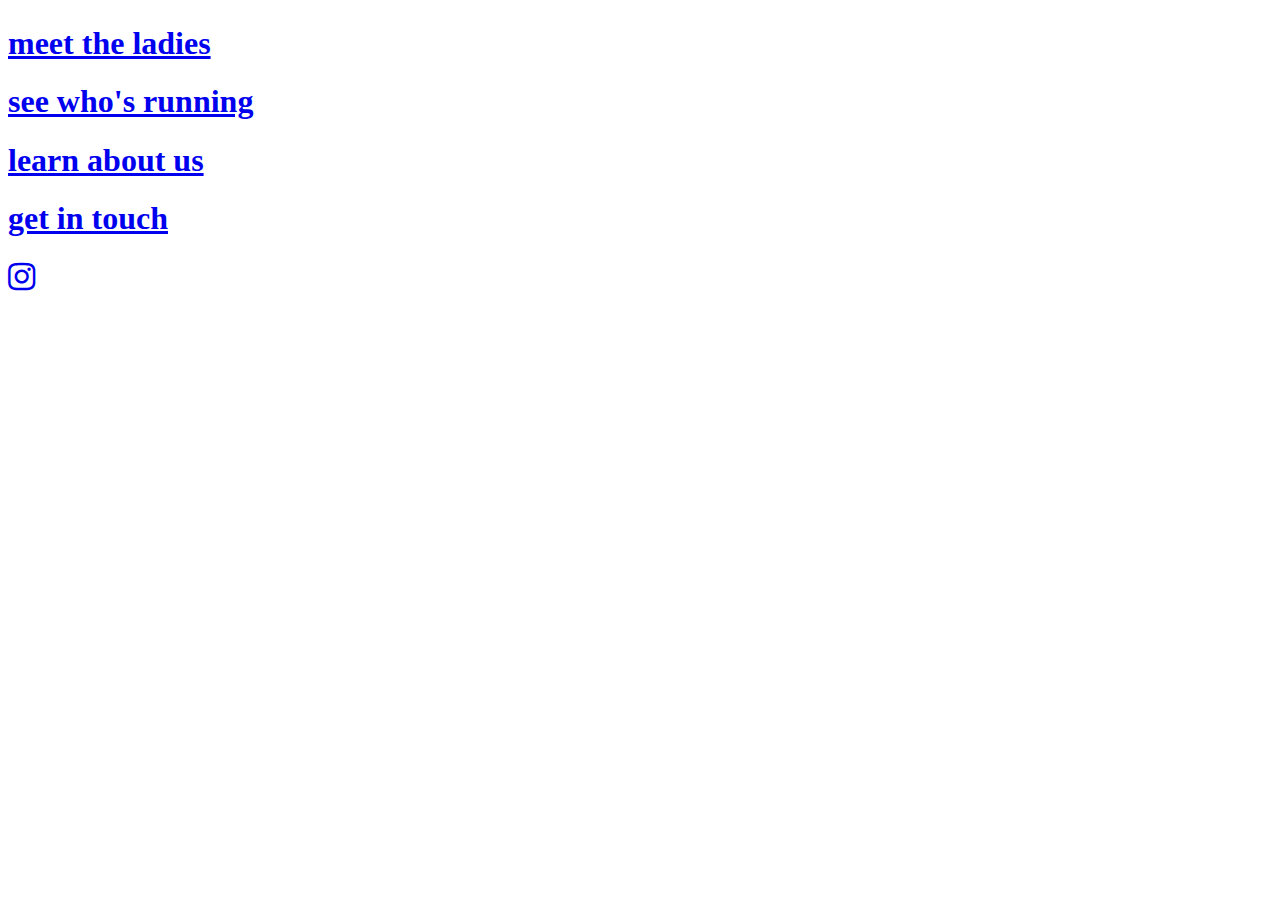
==== index.html @ df2f3a1b "Update index.html" ====
<!DOCTYPE html>
<html>
<head>
    <meta charset="utf-8">
    <meta http-equiv="X-UA-Compatible" content="IE=edge">
    <meta name="viewport" content="width=device-width, initial-scale=1">
    <title>Stepwise Farm - Thoroughbred Racing</title>

	<link href="https://fonts.googleapis.com/css?family=Droid+Serif|Goudy+Bookletter+1911" rel="stylesheet">
  <link href="https://fonts.googleapis.com/css?family=Open+Sans" rel="stylesheet">
	<link href="https://fonts.googleapis.com/css?family=Quicksand" rel="stylesheet">
    <link rel="stylesheet" href="http://maxcdn.bootstrapcdn.com/font-awesome/4.6.0/css/font-awesome.min.css">
    <link rel="stylesheet" href="assets/css/styles.css">

</head>

<body>

	<header>
  <h6>
    <h5><a href="#"></a></h5>
  <h6>
	</header>


	<section class="splash">
		<div class="background-image"></div>
		<h1><a href="horses.html">meet the ladies</a></h1>
    <h1><a href="news.html">see who's running</a></h1>
    <h1><a href="about.html">learn about us</a></h1>
    <h1><a href="contact.html">get in touch</a></h1>
    <h1><a href="#"><i class="fa fa-instagram"></i></a></h1>
		<!-- <h3>Since 1990</h3>
		<a href="http://tutorialzine.com/2016/06/freebie-landing-page-template-with-flexbox/" class="btn">Download it Here</a> -->

	</section>


</body>

</html>
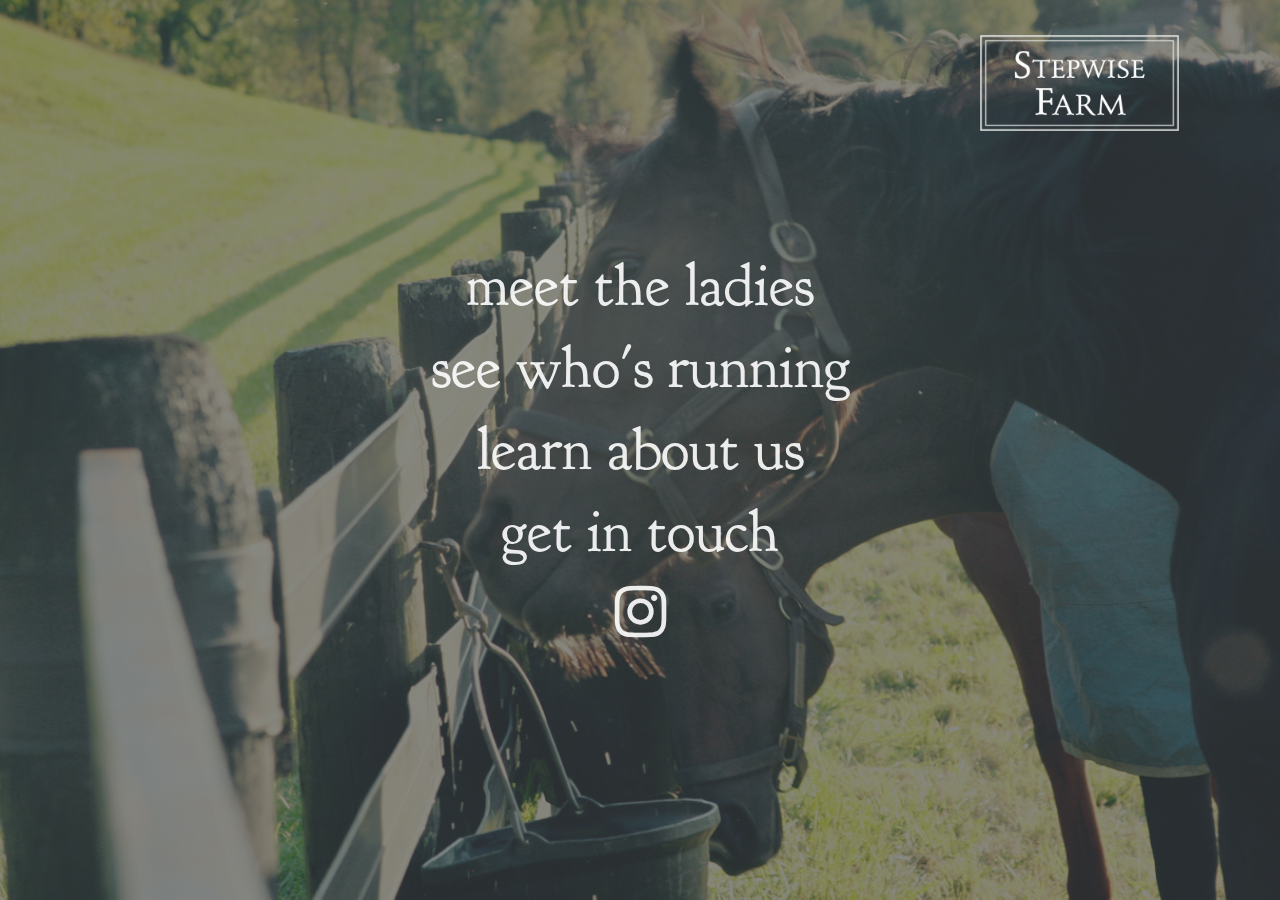
==== commit 63b44984: "Update index.html" ====
--- a/index.html
+++ b/index.html
@@ -19,7 +19,7 @@
 	<header>
   <h6>
     <h5><a href="#"></a></h5>
-  <h6>
+  </h6>
 	</header>
 
 
@@ -29,7 +29,7 @@
     <h1><a href="news.html">see who's running</a></h1>
     <h1><a href="about.html">learn about us</a></h1>
     <h1><a href="contact.html">get in touch</a></h1>
-    <h1><a href="#"><i class="fa fa-instagram"></i></a></h1>
+    <h1><a href="https://www.instagram.com/stepwisefarm/"><i class="fa fa-instagram"></i></a></h1>
 		<!-- <h3>Since 1990</h3>
 		<a href="http://tutorialzine.com/2016/06/freebie-landing-page-template-with-flexbox/" class="btn">Download it Here</a> -->
 
--- a/assets/css/styles.css
+++ b/assets/css/styles.css
@@ -0,0 +1,575 @@
+/*-------------
+ 	General
+-------------*/
+
+*{
+	margin: 0;
+	padding: 0;
+	box-sizing: border-box;
+}
+
+html{
+	font: normal 16px sans-serif;
+	color: #555;
+}
+
+ul, nav{
+	list-style: none;
+}
+
+a{
+	text-decoration: none;
+	color: inherit;
+	cursor: pointer;
+
+	opacity: 0.9;
+}
+
+a:hover{
+	opacity: 1;
+}
+
+a.btn{
+	color: #fff;
+	border-radius: 4px;
+	text-transform: uppercase;
+	background-color: #414a4f;
+	font-weight: 800;
+	text-align: center;
+}
+
+hr{
+	width: 150px;
+	height: 2px;
+	background-color: #414a4f;
+	border: 0;
+	margin-bottom: 40px;
+}
+
+section{
+	display: flex;
+	flex-direction: column;
+	align-items: center;
+
+	padding: 50px 25px;
+}
+
+@media (max-width: 1000px){
+
+	section{
+		padding: 100px 50px;
+	}
+
+}
+
+@media (max-width: 600px){
+
+	section{
+		padding: 80px 30px;
+	}
+
+}
+
+section h3.title{
+	color: #414a4f;
+	text-transform: capitalize;
+	font: bold 32px 'Open Sans', sans-serif;
+	margin-bottom: 35px;
+	text-align: center;
+}
+
+section p{
+	max-width: 800px;
+	text-align: center;
+	margin-bottom: 35px;
+	padding: 0 20px;
+	line-height: 2;
+}
+
+ul.grid{
+	width: 100%;
+	display: flex;
+	flex-wrap: wrap;
+	justify-content: center;
+}
+
+
+/*-------------
+ 	Header
+-------------*/
+
+header{
+	position: absolute;
+	top: 0;
+	left: 0;
+	z-index: 10;
+	width: 100%;
+	display: flex;
+	justify-content: space-between;
+	align-items: center;
+	color: #fff;
+	padding: 35px 100px 0;
+	font-family: 'Goudy Bookletter 1911', serif;
+
+}
+
+header h6 {
+	flex-direction: column;
+}
+
+header h5{
+	background-image: url('../img/logo.png');
+	-webkit-filter: invert(100%);
+	min-height: 96.4px;
+	min-width: 200px;
+	background-size: contain;
+	background-repeat: no-repeat;
+}
+
+header h2{
+	background-image: url('../img/logo.png');
+	-webkit-filter: invert(100%);
+	min-height: 48.2px;
+	min-width: 100px;
+	background-size: contain;
+	background-repeat: no-repeat;
+}
+
+header nav{
+	display: flex;
+}
+
+header nav li{
+	margin: 0 15px;
+
+}
+
+header nav li:first-child{
+	margin-left: 0;
+}
+
+header nav li:last-child{
+	margin-right: 0;
+}
+
+
+
+@media (max-width: 1000px){
+	header{
+		padding: 20px 50px;
+	}
+}
+
+
+@media (max-width: 700px){
+	header{
+		flex-direction: column;
+	}
+
+	header h2{
+		margin-bottom: 15px;
+	}
+}
+
+/*----------------
+ 	splash Section
+----------------*/
+
+.splash{
+	position: relative;
+	justify-content: center;
+	min-height: 100vh;
+	color: #fff;
+	text-align: center;
+}
+
+.splash .background-image{
+	background-image: url('../img/splash.png');
+	position: absolute;
+	top: 0;
+	left: 0;
+	width: 100%;
+	height: 100%;
+	background-size: cover;
+	background-color: #fff;
+	z-index: -1;
+}
+
+.splash .background-image:after{
+	content: '';
+	position: absolute;
+	top: 0;
+	left: 0;
+	width: 100%;
+	height: 100%;
+	background-color: #414a4f;
+	opacity: 0.6;
+}
+
+.splash h1{
+	font: 60px 'Goudy Bookletter 1911', serif;
+	font-family:
+	margin-bottom: 15px;
+}
+
+.splash h3{
+	font: normal 28px 'Open Sans', sans-serif;
+	margin-bottom: 40px;
+}
+
+.splash a.btn{
+	padding: 20px 46px;
+}
+
+@media (max-width: 800px){
+
+	.splash{
+		min-height: 600px;
+	}
+
+	.splash h1{
+		font-size: 48px;
+	}
+
+	.splash h3{
+		font-size: 24px;
+	}
+
+	.splash a.btn{
+		padding: 15px 40px;
+	}
+
+}
+
+/*----------------
+ 	Hero Section
+----------------*/
+
+.hero{
+	position: relative;
+	justify-content: center;
+	min-height: 30vh;
+	color: #fff;
+	text-align: center;
+}
+
+.hero .background-image{
+	background-image: url('../img/hero.png');
+	position: absolute;
+	top: 0;
+	left: 0;
+	width: 100%;
+	height: 100%;
+	background-size: cover;
+	background-repeat: no-repeat;
+	background-color: #414a4f;
+	z-index: -1;
+}
+
+.hero .background-image:after{
+	content: '';
+	position: absolute;
+	top: 0;
+	left: 0;
+	width: 100%;
+	height: 100%;
+	background-color: #414a4f;
+	opacity: 0.6;
+}
+
+.hero h1{
+	font: 60px 'Goudy Bookletter 1911', serif;
+	font-family:
+	margin-bottom: 15px;
+}
+
+.hero h3{
+	font: normal 28px 'Open Sans', sans-serif;
+	margin-bottom: 40px;
+}
+
+.hero a.btn{
+	padding: 20px 46px;
+}
+
+@media (max-width: 800px){
+
+	.hero{
+		min-height: 600px;
+	}
+
+	.hero h1{
+		font-size: 48px;
+	}
+
+	.hero h3{
+		font-size: 24px;
+	}
+
+	.hero a.btn{
+		padding: 15px 40px;
+	}
+
+}
+
+
+
+/*--------------------
+ 	Our Work Section
+---------------------*/
+
+.оur-work{
+	background-color: #fff;
+}
+
+.our-work .grid li{
+	padding: 20px;
+	height: 350px;
+	border-radius: 3px;
+
+	background-clip: content-box;
+	background-size: cover;
+	background-position: center;
+	background-color: #fff;
+}
+
+.our-work .grid li.small{
+	flex-basis: 40%;
+}
+
+.our-work .grid li.large{
+	flex-basis: 60%;
+}
+
+.our-work .grid li.xlarge{
+	flex-basis: 80%;
+	height: auto;
+}
+
+
+@media (max-width: 1000px){
+
+	.our-work .grid li.small,
+	.our-work .grid li.large,
+	.our-work .grid li.xlarge{
+		flex-basis: 100%;
+	}
+
+}
+
+
+/*----------------------
+ 	Features Section
+----------------------*/
+
+.features{
+	background-color: #f7f7f7;
+}
+
+.features .grid li{
+	padding: 0 30px;
+	flex-basis: 33%;
+	text-align: center;
+}
+
+.features .grid li i{
+    font-size: 50px;
+    color: #414a4f;
+    margin-bottom: 25px;
+}
+
+.features .grid li h4{
+	color: #555;
+    font-size: 20px;
+    margin-bottom: 25px;
+}
+
+.features .grid li p{
+    margin: 0;
+}
+
+@media (max-width: 1000px){
+
+	.features .grid li{
+		flex-basis: 70%;
+		margin-bottom: 65px;
+	}
+
+	.features .grid li:last-child{
+		margin-bottom: 0;
+	}
+
+}
+
+
+@media (max-width: 600px){
+
+	.features .grid li{
+		flex-basis: 100%;
+	}
+
+}
+
+
+
+/*--------------------
+ 	Reviews Section
+--------------------*/
+
+.reviews{
+	background-color: #fff;
+}
+
+.reviews .quote{
+	text-align: center;
+	width: 80%;
+    font-size: 22px;
+    font-weight: 300;
+    line-height: 1.5;
+    margin-bottom: 20px;
+    padding: 0;
+}
+
+.reviews .author{
+    font-size: 18px;
+    margin-bottom: 50px;
+}
+
+.reviews .author:last-child{
+    margin-bottom: 0;
+}
+
+@media (max-width: 1000px){
+
+	.reviews .quote{
+		font-size: 20px;
+	}
+
+	.reviews .author{
+	    font-size: 16px;
+	}
+
+}
+
+
+
+/*---------------------
+ 	Contact Section
+---------------------*/
+
+.contact{
+	background-color: #f7f7f7;
+}
+
+.contact form{
+	display: flex;
+	align-items: center;
+	justify-content: center;
+	flex-wrap: wrap;
+
+	max-width: 800px;
+	width: 80%;
+}
+
+.contact form input{
+	padding: 15px;
+	flex: 1;
+	/* margin-right: 30px; */
+	font-size: 18px;
+	color: #555;
+}
+
+.contact form textarea{
+	padding: 15px;
+	flex: 1;
+	/* margin-right: 30px; */
+	font-size: 18px;
+	color: #555;
+}
+
+.contact form .btn{
+	padding: 18px 42px;
+	margin-top: 20px;
+}
+
+
+@media (max-width: 2000px){
+
+	.contact form input{
+		flex-basis: 100%;
+		margin: 0 0 20px 0;
+	}
+	.contact form textarea{
+		flex-basis: 100%;
+		margin: 0 0 40px 0;
+	}
+
+}
+
+
+
+
+/*-------------
+ 	Footer
+-------------*/
+
+footer{
+	display: flex;
+	flex-direction: column;
+	align-items: center;
+	text-align: center;
+	color: #fff;
+	background-color: #4c563c;
+	padding: 30px 0;
+}
+
+footer ul{
+	display: flex;
+	margin-bottom: 25px;
+	font-size: 32px;
+}
+
+footer ul li{
+	margin: 0 8px;
+	background-image: url(../img/silks.png);
+	background-repeat: no-repeat;
+}
+
+footer ul li:first-child{
+	margin-left: 0;
+}
+
+footer ul li:last-child{
+	margin-right: 0;
+}
+
+footer p{
+	text-transform: uppercase;
+	font-size: 14px;
+	color: rgba(255,255,255,0.6);
+	margin-bottom: 10px;
+}
+
+footer p a{
+	color: #fff;
+}
+
+footer img{
+	height: 50px;
+	width: 50px;
+}
+
+@media (max-width: 700px){
+
+	footer{
+		padding: 80px 15px;
+	}
+
+}
+
+
+/* -- Demo ads -- */
+
+@media (max-width: 1200px) {
+	#bsaHolder{ display:none;}
+}
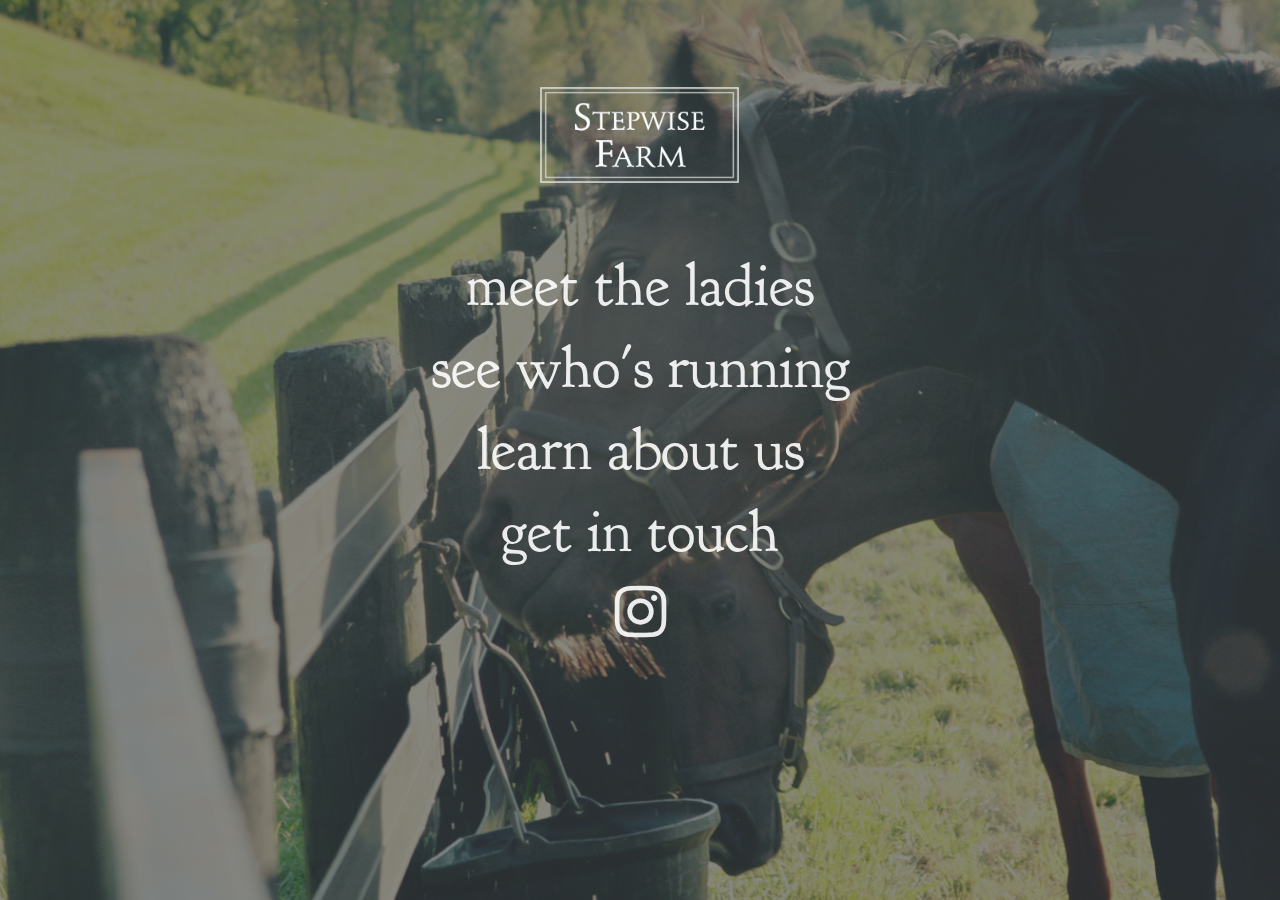
==== commit 053f07ba: "Update index.html" ====
--- a/index.html
+++ b/index.html
@@ -17,11 +17,10 @@
 <body>
 
 	<header>
-  <h6>
-    <h5><a href="#"></a></h5>
-  </h6>
+    <div class="splashcenter">
+      <h5><a href="#"></a></h5>
+    </div>
 	</header>
-
 
 	<section class="splash">
 		<div class="background-image"></div>
@@ -30,9 +29,6 @@
     <h1><a href="about.html">learn about us</a></h1>
     <h1><a href="contact.html">get in touch</a></h1>
     <h1><a href="https://www.instagram.com/stepwisefarm/"><i class="fa fa-instagram"></i></a></h1>
-		<!-- <h3>Since 1990</h3>
-		<a href="http://tutorialzine.com/2016/06/freebie-landing-page-template-with-flexbox/" class="btn">Download it Here</a> -->
-
 	</section>
 
 
--- a/assets/css/styles.css
+++ b/assets/css/styles.css
@@ -113,8 +113,13 @@
 
 }
 
-header h6 {
+header .splashcenter {
 	flex-direction: column;
+	display: flex;
+	width: 100%;
+	height: 200px;
+	align-items: center;
+	justify-content: center;
 }
 
 header h5{
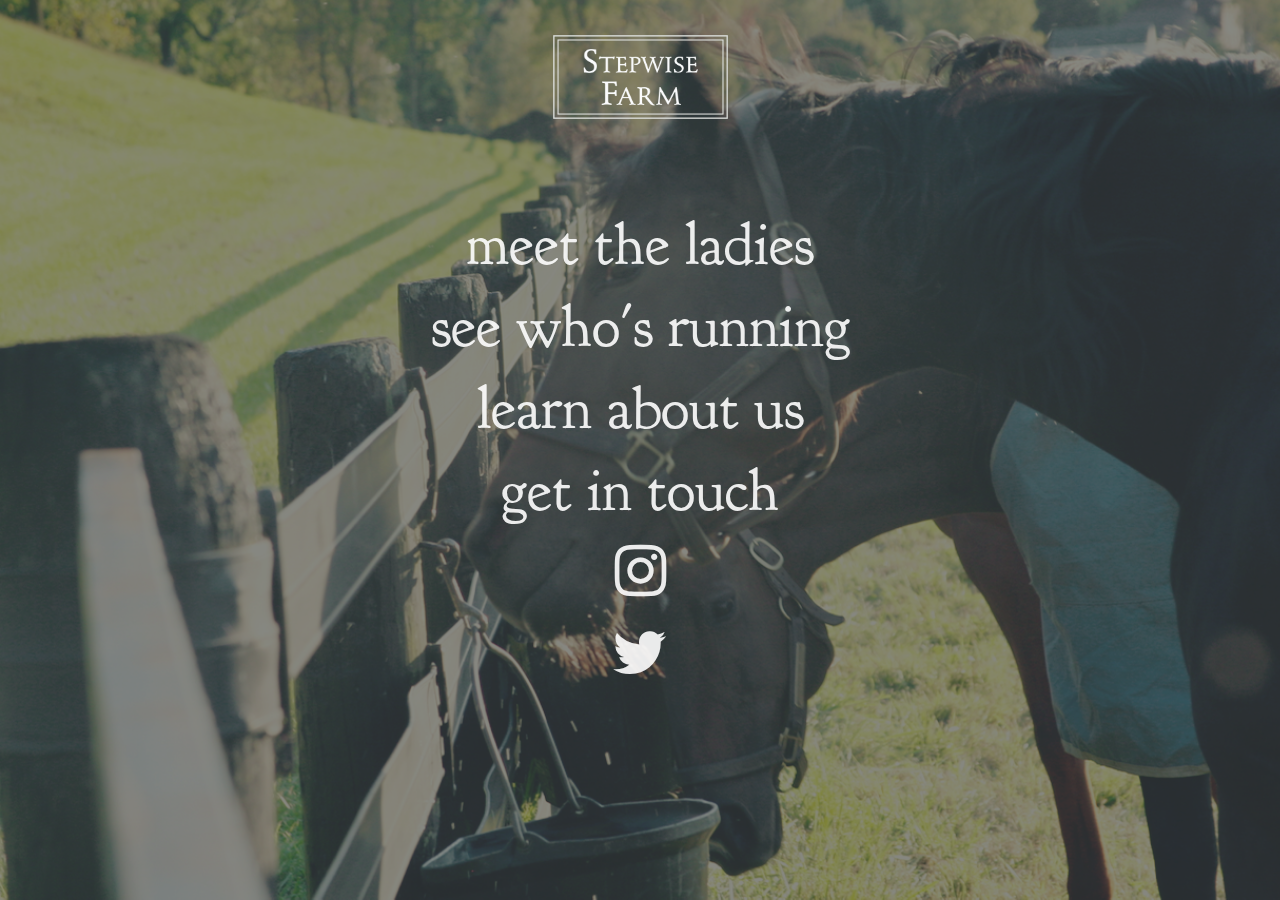
==== commit 7555971f: "Update index.html" ====
--- a/index.html
+++ b/index.html
@@ -6,9 +6,9 @@
     <meta name="viewport" content="width=device-width, initial-scale=1">
     <title>Stepwise Farm - Thoroughbred Racing</title>
 
-	<link href="https://fonts.googleapis.com/css?family=Droid+Serif|Goudy+Bookletter+1911" rel="stylesheet">
-  <link href="https://fonts.googleapis.com/css?family=Open+Sans" rel="stylesheet">
-	<link href="https://fonts.googleapis.com/css?family=Quicksand" rel="stylesheet">
+	  <link href="https://fonts.googleapis.com/css?family=Droid+Serif|Goudy+Bookletter+1911" rel="stylesheet">
+    <link href="https://fonts.googleapis.com/css?family=Open+Sans" rel="stylesheet">
+	  <link href="https://fonts.googleapis.com/css?family=Quicksand" rel="stylesheet">
     <link rel="stylesheet" href="http://maxcdn.bootstrapcdn.com/font-awesome/4.6.0/css/font-awesome.min.css">
     <link rel="stylesheet" href="assets/css/styles.css">
 
@@ -28,7 +28,8 @@
     <h1><a href="news.html">see who's running</a></h1>
     <h1><a href="about.html">learn about us</a></h1>
     <h1><a href="contact.html">get in touch</a></h1>
-    <h1><a href="https://www.instagram.com/stepwisefarm/"><i class="fa fa-instagram"></i></a></h1>
+    <h1><a href="https://www.instagram.com/stepwisefarm/" target="_blank"><i class="fa fa-instagram"></i></a></h1>
+    <h1><a href="https://www.twitter.com/stepwisefarm/" target="_blank"><i class="fa fa-twitter"></i></a></h1>
 	</section>
 
 
--- a/assets/css/styles.css
+++ b/assets/css/styles.css
@@ -117,7 +117,7 @@
 	flex-direction: column;
 	display: flex;
 	width: 100%;
-	height: 200px;
+	height: 100%;
 	align-items: center;
 	justify-content: center;
 }
@@ -125,8 +125,8 @@
 header h5{
 	background-image: url('../img/logo.png');
 	-webkit-filter: invert(100%);
-	min-height: 96.4px;
-	min-width: 200px;
+	min-height: 85px;
+	min-width: 175px;
 	background-size: contain;
 	background-repeat: no-repeat;
 }
@@ -476,7 +476,7 @@
 	width: 80%;
 }
 
-.contact form input{
+.contact input[type="text"]{
 	padding: 15px;
 	flex: 1;
 	/* margin-right: 30px; */
@@ -492,23 +492,34 @@
 	color: #555;
 }
 
-.contact form .btn{
+
+@media (max-width: 2000px){
+
+	.contact input[type="text"]{
+		flex-basis: 100%;
+		margin: 0 0 20px 0;
+		border-style: inset;
+		border-width: 1px;
+	}
+	.contact form textarea{
+		flex-basis: 100%;
+		margin: 0 0 20px 0;
+		border-style: inset;
+		border-width: 1px;
+	}
+
+}
+
+.contact input[type="submit"]{
 	padding: 18px 42px;
 	margin-top: 20px;
-}
-
-
-@media (max-width: 2000px){
-
-	.contact form input{
-		flex-basis: 100%;
-		margin: 0 0 20px 0;
-	}
-	.contact form textarea{
-		flex-basis: 100%;
-		margin: 0 0 40px 0;
-	}
-
+	color: #fff;
+	border-radius: 4px;
+	text-transform: uppercase;
+	background-color: #414a4f;
+	font-weight: 800;
+	text-align: center;
+	border: none;
 }
 
 
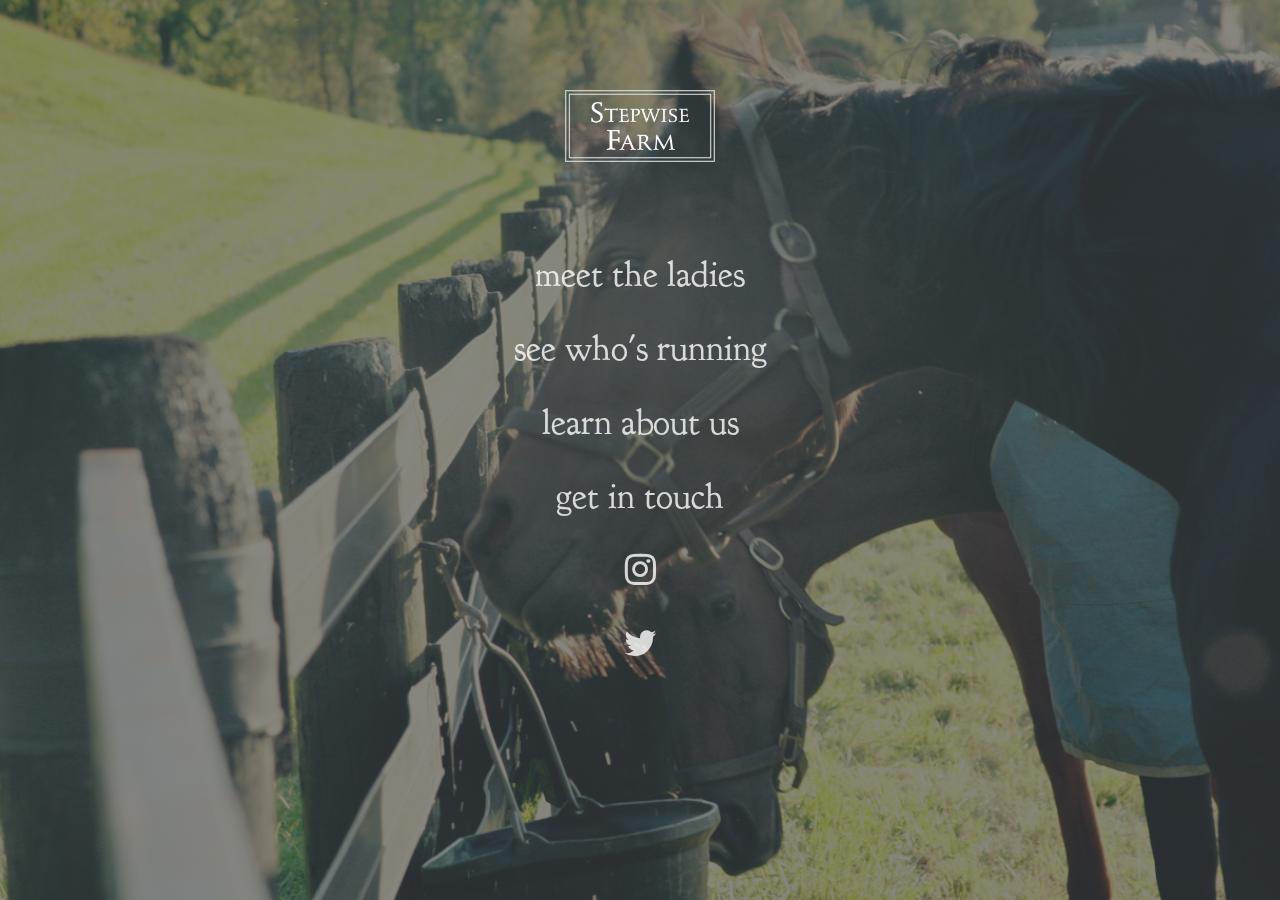
==== commit 7e8dd3cd: "Update index.html" ====
--- a/index.html
+++ b/index.html
@@ -18,18 +18,20 @@
 
 	<header>
     <div class="splashcenter">
-      <h5><a href="#"></a></h5>
+      <h5></h5>
     </div>
 	</header>
 
 	<section class="splash">
 		<div class="background-image"></div>
+    <div classs="splashnav">
 		<h1><a href="horses.html">meet the ladies</a></h1>
     <h1><a href="news.html">see who's running</a></h1>
     <h1><a href="about.html">learn about us</a></h1>
     <h1><a href="contact.html">get in touch</a></h1>
     <h1><a href="https://www.instagram.com/stepwisefarm/" target="_blank"><i class="fa fa-instagram"></i></a></h1>
     <h1><a href="https://www.twitter.com/stepwisefarm/" target="_blank"><i class="fa fa-twitter"></i></a></h1>
+    </div>
 	</section>
 
 
--- a/assets/css/styles.css
+++ b/assets/css/styles.css
@@ -22,39 +22,39 @@
 	color: inherit;
 	cursor: pointer;
 
-	opacity: 0.9;
+	opacity: 0.8;
 }
 
 a:hover{
 	opacity: 1;
 }
 
-a.btn{
+/* a.btn{
 	color: #fff;
 	border-radius: 4px;
 	text-transform: uppercase;
 	background-color: #414a4f;
 	font-weight: 800;
 	text-align: center;
-}
+} */
 
 hr{
-	width: 150px;
-	height: 2px;
+	width: 15vw;
+	height: .15vh;
 	background-color: #414a4f;
 	border: 0;
-	margin-bottom: 40px;
+	margin-bottom: 4vh;
 }
 
 section{
 	display: flex;
 	flex-direction: column;
 	align-items: center;
-
-	padding: 50px 25px;
-}
-
-@media (max-width: 1000px){
+	padding: 5vh 2.5vh;
+
+}
+
+/* @media (max-width: 1000px){
 
 	section{
 		padding: 100px 50px;
@@ -68,7 +68,7 @@
 		padding: 80px 30px;
 	}
 
-}
+} */
 
 section h3.title{
 	color: #414a4f;
@@ -79,10 +79,10 @@
 }
 
 section p{
-	max-width: 800px;
-	text-align: center;
-	margin-bottom: 35px;
-	padding: 0 20px;
+	max-width: 80vh;
+	text-align: center;
+	margin-bottom: 5vh;
+	padding: 0 2vw;
 	line-height: 2;
 }
 
@@ -105,10 +105,12 @@
 	z-index: 10;
 	width: 100%;
 	display: flex;
+	flex-direction: row;
+	flex-wrap: wrap;
 	justify-content: space-between;
 	align-items: center;
 	color: #fff;
-	padding: 35px 100px 0;
+	padding: 5vh 5vw;
 	font-family: 'Goudy Bookletter 1911', serif;
 
 }
@@ -116,17 +118,22 @@
 header .splashcenter {
 	flex-direction: column;
 	display: flex;
-	width: 100%;
-	height: 100%;
+	flex-wrap: wrap;
+	width: inherit;
+	height: inherit;
 	align-items: center;
 	justify-content: center;
 }
+
+
+
 
 header h5{
 	background-image: url('../img/logo.png');
 	-webkit-filter: invert(100%);
-	min-height: 85px;
-	min-width: 175px;
+	min-height: 75px;
+	min-width: 150px;
+	margin: 5vh 5vw;
 	background-size: contain;
 	background-repeat: no-repeat;
 }
@@ -134,14 +141,19 @@
 header h2{
 	background-image: url('../img/logo.png');
 	-webkit-filter: invert(100%);
-	min-height: 48.2px;
-	min-width: 100px;
+	min-height: 75px;
+	min-width: 150px;
+	margin: 0 5vw;
 	background-size: contain;
 	background-repeat: no-repeat;
+	align-items: center;
+	align-content: center;
+
 }
 
 header nav{
 	display: flex;
+
 }
 
 header nav li{
@@ -149,31 +161,38 @@
 
 }
 
-header nav li:first-child{
-	margin-left: 0;
-}
-
-header nav li:last-child{
-	margin-right: 0;
-}
-
-
-
-@media (max-width: 1000px){
+
+/* @media (max-width: 1000px){
 	header{
 		padding: 20px 50px;
 	}
-}
-
-
-@media (max-width: 700px){
+} */
+
+
+ @media (max-width: 1000px){
 	header{
 		flex-direction: column;
 	}
-
-	header h2{
-		margin-bottom: 15px;
-	}
+	header nav{
+		margin: 2.5vh;
+		flex-wrap: wrap;
+		align-items: center;
+		justify-content: center;
+	}
+}
+@media (max-width: 300px){
+ header{
+	 flex-direction: column;
+ }
+ header nav{
+	 flex-direction: column;
+	 flex-wrap: wrap;
+	 align-items: center;
+	 justify-content: center;
+ }
+ .hero{
+	 min-height: 40vh;
+ }
 }
 
 /*----------------
@@ -183,9 +202,9 @@
 .splash{
 	position: relative;
 	justify-content: center;
-	min-height: 100vh;
-	color: #fff;
-	text-align: center;
+	color: #fff;
+	text-align: center;
+	padding: 25vh 1vh 0 1vh;
 }
 
 .splash .background-image{
@@ -193,8 +212,8 @@
 	position: absolute;
 	top: 0;
 	left: 0;
-	width: 100%;
-	height: 100%;
+	width: 100vw;
+	height: 100vh;
 	background-size: cover;
 	background-color: #fff;
 	z-index: -1;
@@ -205,44 +224,57 @@
 	position: absolute;
 	top: 0;
 	left: 0;
-	width: 100%;
-	height: 100%;
+	width: 100vw;
+	height: 100vh;
 	background-color: #414a4f;
 	opacity: 0.6;
 }
 
 .splash h1{
-	font: 60px 'Goudy Bookletter 1911', serif;
-	font-family:
-	margin-bottom: 15px;
-}
+	font: 36px 'Goudy Bookletter 1911', serif;
+	padding-top: 25px;
+	box-sizing: content-box;
+}
+
 
 .splash h3{
 	font: normal 28px 'Open Sans', sans-serif;
 	margin-bottom: 40px;
 }
 
-.splash a.btn{
-	padding: 20px 46px;
-}
-
-@media (max-width: 800px){
-
-	.splash{
-		min-height: 600px;
-	}
+.splash a{
+	box-sizing: content-box;
+}
+
+@media (max-width: 700px){
 
 	.splash h1{
-		font-size: 48px;
+		font-size: 36px;
 	}
 
 	.splash h3{
 		font-size: 24px;
 	}
 
-	.splash a.btn{
+/*	.splash a.btn{
 		padding: 15px 40px;
-	}
+	} */
+
+}
+
+@media (max-width: 300px){
+
+	.splash h1{
+		font-size: 24px;
+	}
+
+	.splash h3{
+		font-size: 12px;
+	}
+
+	/* .splash a.btn{
+		padding: 15px 40px;
+	} */
 
 }
 
@@ -253,7 +285,7 @@
 .hero{
 	position: relative;
 	justify-content: center;
-	min-height: 30vh;
+	min-height: 35vh;
 	color: #fff;
 	text-align: center;
 }
@@ -299,9 +331,9 @@
 
 @media (max-width: 800px){
 
-	.hero{
+	/* .hero{
 		min-height: 600px;
-	}
+	} */
 
 	.hero h1{
 		font-size: 48px;
@@ -311,9 +343,9 @@
 		font-size: 24px;
 	}
 
-	.hero a.btn{
+/*	.hero a.btn{
 		padding: 15px 40px;
-	}
+	} */
 
 }
 
@@ -334,16 +366,27 @@
 
 	background-clip: content-box;
 	background-size: cover;
+	background-color: #fff;
+}
+
+.our-work .grid li.smallr{
+	flex-basis: 40%;
+	background-position: right;
+}
+
+.our-work .grid li.larger{
+	flex-basis: 60%;
+	background-position: right;
+}
+
+.our-work .grid li.smallc{
+	flex-basis: 40%;
 	background-position: center;
-	background-color: #fff;
-}
-
-.our-work .grid li.small{
-	flex-basis: 40%;
-}
-
-.our-work .grid li.large{
+}
+
+.our-work .grid li.largec{
 	flex-basis: 60%;
+	background-position: center;
 }
 
 .our-work .grid li.xlarge{
@@ -354,104 +397,12 @@
 
 @media (max-width: 1000px){
 
-	.our-work .grid li.small,
-	.our-work .grid li.large,
+	.our-work .grid li.smallr,
+	.our-work .grid li.larger,
+	.our-work .grid li.smallc,
+	.our-work .grid li.largec,
 	.our-work .grid li.xlarge{
 		flex-basis: 100%;
-	}
-
-}
-
-
-/*----------------------
- 	Features Section
-----------------------*/
-
-.features{
-	background-color: #f7f7f7;
-}
-
-.features .grid li{
-	padding: 0 30px;
-	flex-basis: 33%;
-	text-align: center;
-}
-
-.features .grid li i{
-    font-size: 50px;
-    color: #414a4f;
-    margin-bottom: 25px;
-}
-
-.features .grid li h4{
-	color: #555;
-    font-size: 20px;
-    margin-bottom: 25px;
-}
-
-.features .grid li p{
-    margin: 0;
-}
-
-@media (max-width: 1000px){
-
-	.features .grid li{
-		flex-basis: 70%;
-		margin-bottom: 65px;
-	}
-
-	.features .grid li:last-child{
-		margin-bottom: 0;
-	}
-
-}
-
-
-@media (max-width: 600px){
-
-	.features .grid li{
-		flex-basis: 100%;
-	}
-
-}
-
-
-
-/*--------------------
- 	Reviews Section
---------------------*/
-
-.reviews{
-	background-color: #fff;
-}
-
-.reviews .quote{
-	text-align: center;
-	width: 80%;
-    font-size: 22px;
-    font-weight: 300;
-    line-height: 1.5;
-    margin-bottom: 20px;
-    padding: 0;
-}
-
-.reviews .author{
-    font-size: 18px;
-    margin-bottom: 50px;
-}
-
-.reviews .author:last-child{
-    margin-bottom: 0;
-}
-
-@media (max-width: 1000px){
-
-	.reviews .quote{
-		font-size: 20px;
-	}
-
-	.reviews .author{
-	    font-size: 16px;
 	}
 
 }
@@ -471,9 +422,8 @@
 	align-items: center;
 	justify-content: center;
 	flex-wrap: wrap;
-
 	max-width: 800px;
-	width: 80%;
+	min-width: 80vw;
 }
 
 .contact input[type="text"]{
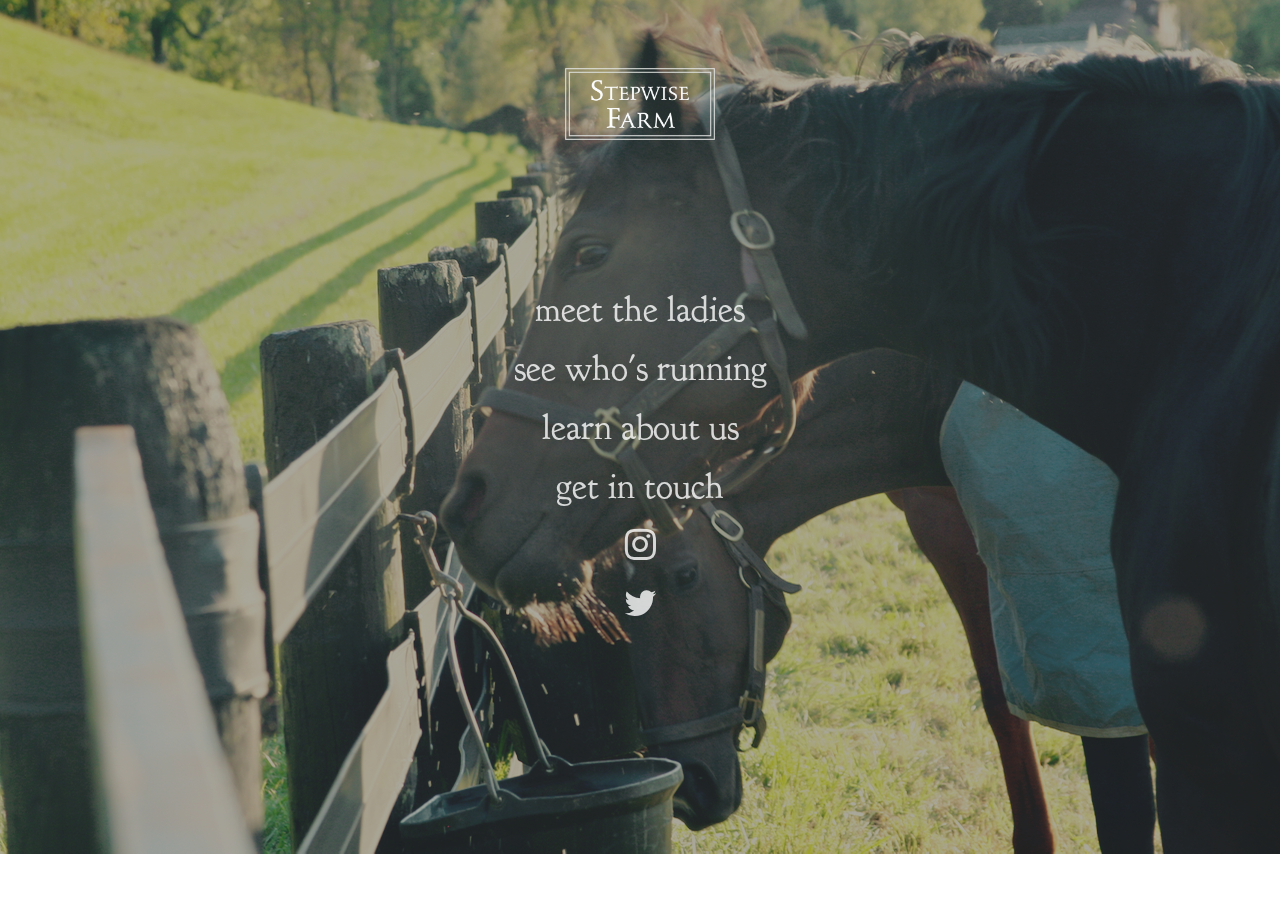
==== commit 1f93b8f6: "Update index.html" ====
--- a/index.html
+++ b/index.html
@@ -24,7 +24,7 @@
 
 	<section class="splash">
 		<div class="background-image"></div>
-    <div classs="splashnav">
+    <div class="splashnav">
 		<h1><a href="horses.html">meet the ladies</a></h1>
     <h1><a href="news.html">see who's running</a></h1>
     <h1><a href="about.html">learn about us</a></h1>
--- a/assets/css/styles.css
+++ b/assets/css/styles.css
@@ -72,14 +72,14 @@
 
 section h3.title{
 	color: #414a4f;
-	text-transform: capitalize;
-	font: bold 32px 'Open Sans', sans-serif;
+	text-transform: none;
+	font: bold 32px 'Goudy Bookletter 1911', serif;
 	margin-bottom: 35px;
 	text-align: center;
 }
 
 section p{
-	max-width: 80vh;
+	max-width: 80vw;
 	text-align: center;
 	margin-bottom: 5vh;
 	padding: 0 2vw;
@@ -133,7 +133,7 @@
 	-webkit-filter: invert(100%);
 	min-height: 75px;
 	min-width: 150px;
-	margin: 5vh 5vw;
+	margin: 2.5vh;
 	background-size: contain;
 	background-repeat: no-repeat;
 }
@@ -190,9 +190,9 @@
 	 align-items: center;
 	 justify-content: center;
  }
- .hero{
-	 min-height: 40vh;
- }
+ /* section .hero{
+	 min-height: 300px;
+ } */
 }
 
 /*----------------
@@ -204,7 +204,11 @@
 	justify-content: center;
 	color: #fff;
 	text-align: center;
-	padding: 25vh 1vh 0 1vh;
+	padding: 25vh 1vh 25vh 1vh;
+}
+
+.splashnav{
+	padding-top: 50px;
 }
 
 .splash .background-image{
@@ -212,10 +216,11 @@
 	position: absolute;
 	top: 0;
 	left: 0;
-	width: 100vw;
-	height: 100vh;
+	min-width: 100vw;
+	min-height: 100%;
 	background-size: cover;
 	background-color: #fff;
+	background-position: center;
 	z-index: -1;
 }
 
@@ -224,23 +229,23 @@
 	position: absolute;
 	top: 0;
 	left: 0;
-	width: 100vw;
-	height: 100vh;
+	min-width: 100vw;
+	min-height: 100%;
 	background-color: #414a4f;
-	opacity: 0.6;
+	opacity: 0.4;
 }
 
 .splash h1{
 	font: 36px 'Goudy Bookletter 1911', serif;
-	padding-top: 25px;
+	padding-top: 10px;
 	box-sizing: content-box;
 }
 
 
-.splash h3{
+/* .splash h3{
 	font: normal 28px 'Open Sans', sans-serif;
 	margin-bottom: 40px;
-}
+} */
 
 .splash a{
 	box-sizing: content-box;
@@ -252,11 +257,11 @@
 		font-size: 36px;
 	}
 
-	.splash h3{
+	/*	.splash h3{
 		font-size: 24px;
 	}
 
-/*	.splash a.btn{
+.splash a.btn{
 		padding: 15px 40px;
 	} */
 
@@ -268,11 +273,11 @@
 		font-size: 24px;
 	}
 
-	.splash h3{
+	/*	.splash h3{
 		font-size: 12px;
 	}
 
-	/* .splash a.btn{
+	 .splash a.btn{
 		padding: 15px 40px;
 	} */
 
@@ -285,7 +290,7 @@
 .hero{
 	position: relative;
 	justify-content: center;
-	min-height: 35vh;
+	min-height: 25vh;
 	color: #fff;
 	text-align: center;
 }
@@ -314,7 +319,7 @@
 	opacity: 0.6;
 }
 
-.hero h1{
+/* .hero h1{
 	font: 60px 'Goudy Bookletter 1911', serif;
 	font-family:
 	margin-bottom: 15px;
@@ -325,21 +330,24 @@
 	margin-bottom: 40px;
 }
 
-.hero a.btn{
+/* .hero a.btn{
 	padding: 20px 46px;
-}
-
-@media (max-width: 800px){
+} */
+
+@media (max-width: 1000px){
 
 	/* .hero{
 		min-height: 600px;
 	} */
-
-	.hero h1{
+	.hero{
+		min-height: 300px;
+	}
+
+	/* .hero h1{
 		font-size: 48px;
 	}
 
-	.hero h3{
+	/* .hero h3{
 		font-size: 24px;
 	}
 
